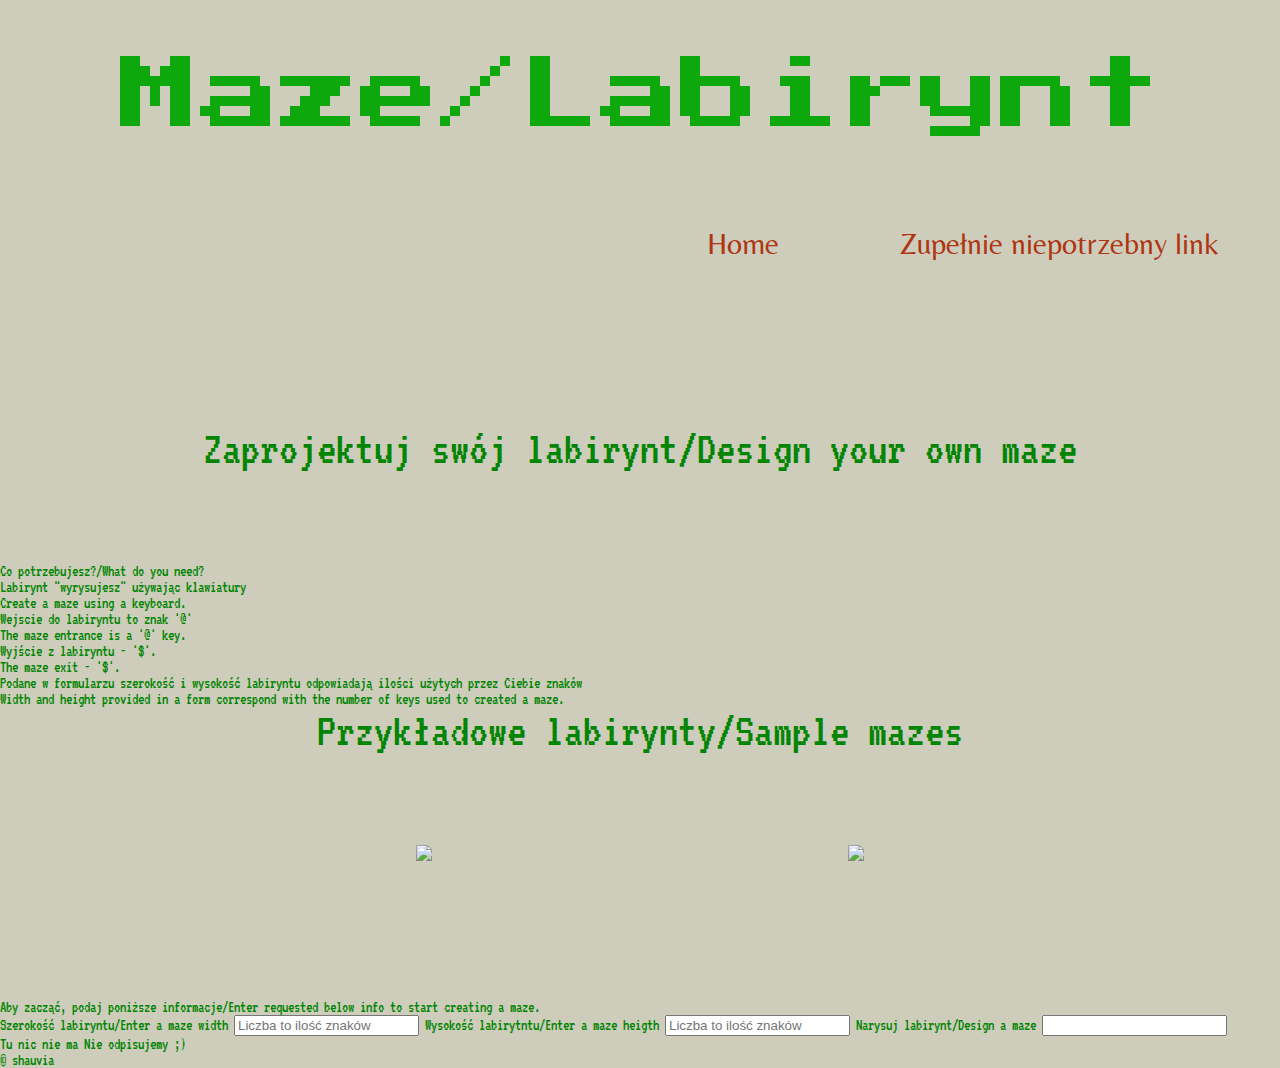
==== home.html @ 8622f055 "layout created" ====
<!DOCTYPE html>
<html>
  <head>
    <meta charset='utf-8'>
    <title>
      Maze/Labirynt
    </title>
    <link rel='stylesheet' href='reset.css'>
    <link rel='stylesheet' href='style.css'>
    <link href="https://fonts.googleapis.com/css2?family=Press+Start+2P&display=swap" rel="stylesheet">
    <link href="https://fonts.googleapis.com/css2?family=VT323&display=swap" rel="stylesheet">
    <!-- <link href="https://fonts.googleapis.com/css2?family=Nosifer&display=swap" rel="stylesheet"> -->
    <link href="https://fonts.googleapis.com/css2?family=Belleza&display=swap" rel="stylesheet">
  </head>
  <body>
    <header>
      <h1>Maze/Labirynt</h1>
      <nav>
        <ul>
          <li>Home</li>
          <a href='#address'><li>Zupełnie niepotrzebny link</li></a>
        </ul>
      </nav> 
    </header>
    <main>
      <h2>Zaprojektuj swój labirynt/Design your own maze</h2>
      <h3>Co potrzebujesz?/What do you need?</h3>
      <ul>
        <li>Labirynt "wyrysujesz" używając klawiatury</li>
        <li>Create a maze using a keyboard.</li>
        <li>Wejscie do labiryntu to znak '@'</li>
        <li>The maze entrance is a '@' key.</li>
        <li>Wyjście z labiryntu - '$'.</li>
        <li>The maze exit - '$'.</li>
        <li>Podane w formularzu szerokość i wysokość labiryntu odpowiadają ilości użytych przez Ciebie znaków</li>
        <li>Width and height provided in a form correspond with the number of keys used to created a maze. </li>
      </ul>
      <h2>Przykładowe labirynty/Sample mazes</h2>
      <section id='mazes'>
        <figure>
          <img src='pictures/labir1.jpg'>
        </figure>
        <figure>
          <img src='pictures/maze1.jpg'>
        </figure>
      </section>
      <form>
        <fieldset>
          <legend>Aby zacząć, podaj poniższe informacje/Enter requested below info to start creating a maze.</legend>
          <label>Szerokość labiryntu/Enter a maze width</label>
          <input type='text' name='width' placeholder='Liczba to ilość znaków'>
          <label>Wysokość labirytntu/Enter a maze heigth</label>
          <input type='text' name='height' placeholder='Liczba to ilość znaków'>

          <label>Narysuj labirynt/Design a maze</label>
          <input type='text' name='labir' >
        </fieldset>
      </form>
      <footer>
        <address id='address'>
          <p>Tu nic nie ma <a href="mailto:webmaster@example.com">Nie odpisujemy ;)</a></p>
        </address>
        <p>&copy; shauvia</p>
      </footer>  
    </main> 
  </body>
</html>
---- style.css ----
body{
  color: rgb(2, 133, 2);
  background-color: rgb(206, 205, 188);
  font-family: 'VT323', monospace;
}
h1 {
  color: rgb(12, 168, 12);
  font-family: 'Press Start 2P', cursive;
  font-size: 5em;
  margin: 0 0 7vh 0 ;
  padding-top: 0.7em;
  /* outline: 1px dashed rgb(255, 38, 0); */
  text-align: center;
}

nav > ul {
  display: flex;
  flex-direction: row;
  justify-content: flex-end;
  margin-bottom: 15vh;
  /* outline: 1px dashed rgb(255, 94, 0); */
}

nav li {
  color:rgb(175, 54, 18);
  font-size: 1.9em;
  font-family: 'Belleza', sans-serif;
  /* outline: 1px dashed blue; */
  padding: 1em 0 1em 0;
  margin: 0 2em 0 2em;

}

a:link {
  text-decoration: none;
  color: rgb(2, 133, 2);
}

a:visited {
  text-decoration: none;
  color: rgb(2, 133, 2);
}

#mazes {
  display: flex;
  flex-direction: row;
  justify-content: space-evenly;
  margin: 5vh auto 15vh auto;
}

h2 {
  text-align: center;
  margin-bottom: 10vh;
  font-size: 3em;
}
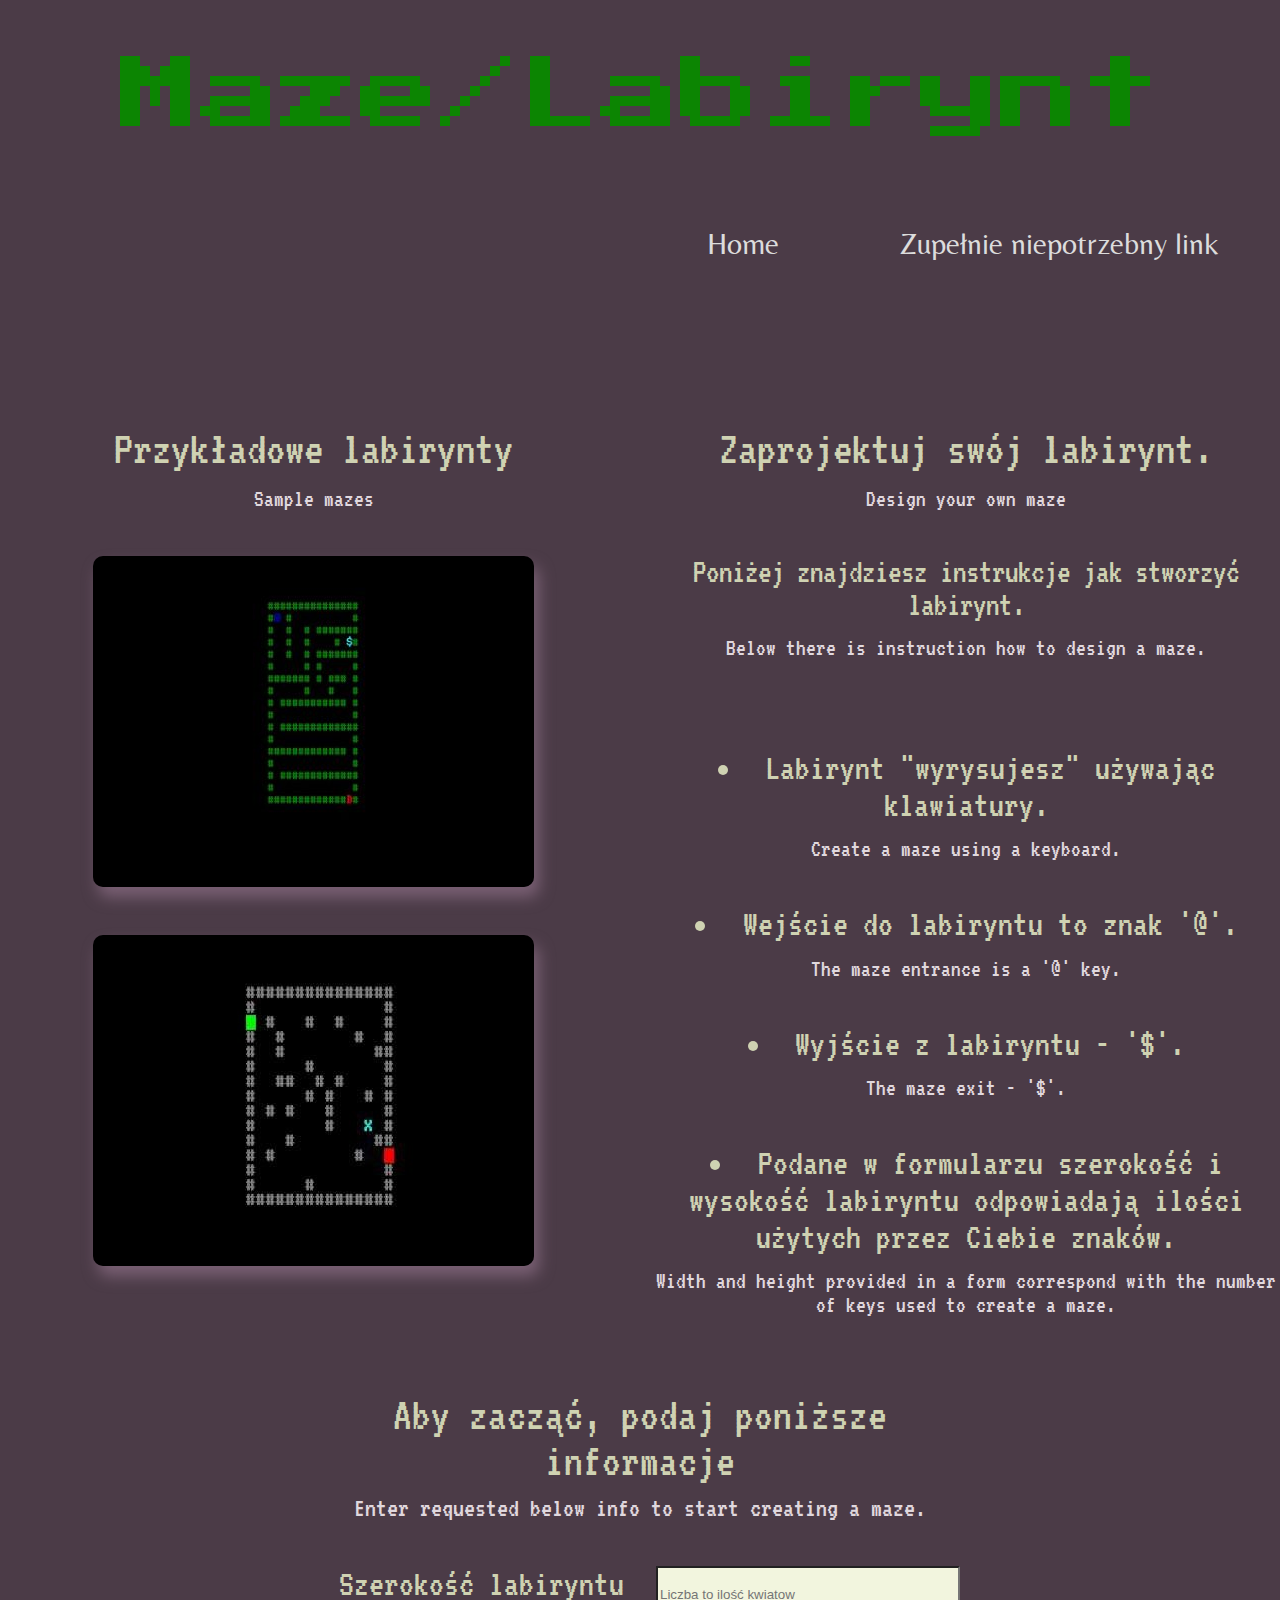
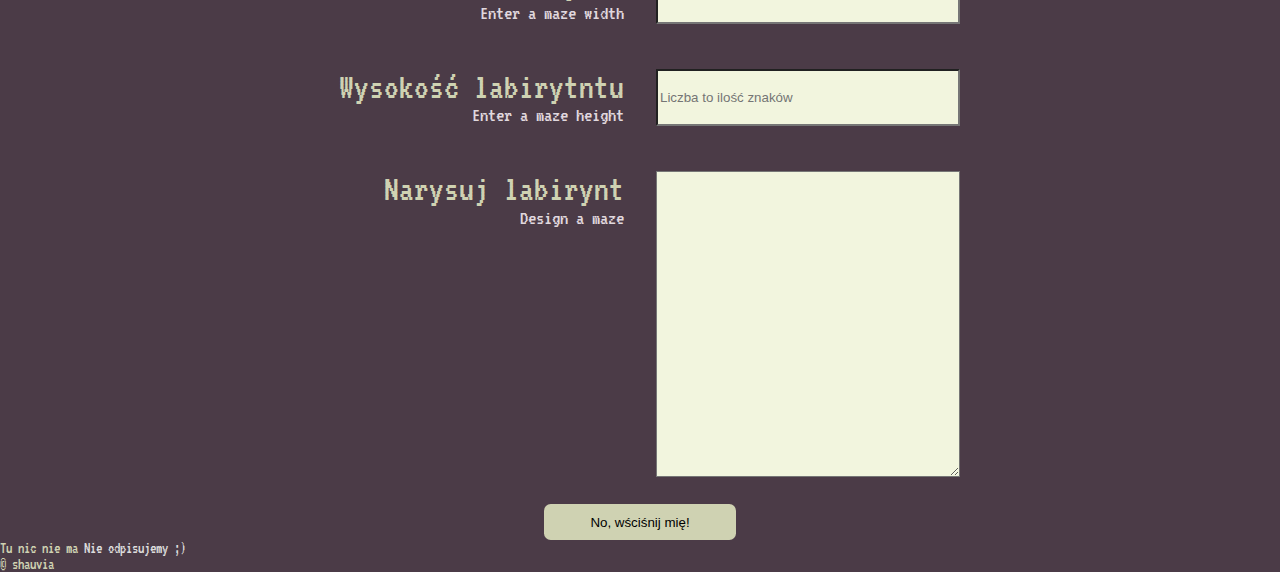
==== commit 3587fbe7: "website completed" ====
--- a/home.html
+++ b/home.html
@@ -23,38 +23,55 @@
       </nav> 
     </header>
     <main>
-      <h2>Zaprojektuj swój labirynt/Design your own maze</h2>
-      <h3>Co potrzebujesz?/What do you need?</h3>
-      <ul>
-        <li>Labirynt "wyrysujesz" używając klawiatury</li>
-        <li>Create a maze using a keyboard.</li>
-        <li>Wejscie do labiryntu to znak '@'</li>
-        <li>The maze entrance is a '@' key.</li>
-        <li>Wyjście z labiryntu - '$'.</li>
-        <li>The maze exit - '$'.</li>
-        <li>Podane w formularzu szerokość i wysokość labiryntu odpowiadają ilości użytych przez Ciebie znaków</li>
-        <li>Width and height provided in a form correspond with the number of keys used to created a maze. </li>
-      </ul>
-      <h2>Przykładowe labirynty/Sample mazes</h2>
-      <section id='mazes'>
-        <figure>
-          <img src='pictures/labir1.jpg'>
-        </figure>
-        <figure>
-          <img src='pictures/maze1.jpg'>
-        </figure>
-      </section>
+      <div class='instructions'>
+        <section id='mazes'>
+          <h2>Przykładowe labirynty</h2>
+          <h2 class='eng'>Sample mazes</h2>
+          <figure>
+            <img src='pictures/labir1.jpg'>
+          </figure>
+          <figure>
+            <img src='pictures/maze1.jpg'>
+          </figure>
+        </section>
+        <section id='youNeed'>
+            <h2>Zaprojektuj swój labirynt.</h2>
+            <h2 class='eng'>Design your own maze</h2>
+            <h3>Poniżej znajdziesz instrukcje jak stworzyć labirynt.</h3>
+            <h3 class='eng'>Below there is instruction how to design a maze.</h3>
+            <ul>
+              <li>Labirynt "wyrysujesz" używając klawiatury.</li>
+              <li class='liEng'>Create a maze using a keyboard.</li>
+              <li>Wejście do labiryntu to znak '@'.</li>
+              <li class='liEng'>The maze entrance is a '@' key.</li>
+              <li>Wyjście z labiryntu - '$'.</li>
+              <li class='liEng'>The maze exit - '$'.</li>
+              <li>Podane w formularzu szerokość i wysokość labiryntu odpowiadają ilości użytych przez Ciebie znaków.</li>
+              <li class='liEng'>Width and height provided in a form correspond with the number of keys used to create a maze.</li>
+            </ul>
+          </section>
+    </div>
       <form>
-        <fieldset>
-          <legend>Aby zacząć, podaj poniższe informacje/Enter requested below info to start creating a maze.</legend>
-          <label>Szerokość labiryntu/Enter a maze width</label>
-          <input type='text' name='width' placeholder='Liczba to ilość znaków'>
-          <label>Wysokość labirytntu/Enter a maze heigth</label>
-          <input type='text' name='height' placeholder='Liczba to ilość znaków'>
-
-          <label>Narysuj labirynt/Design a maze</label>
-          <input type='text' name='labir' >
-        </fieldset>
+          <legend>
+            <p>Aby zacząć, podaj poniższe informacje</p> 
+            <p>Enter requested below info to start creating a maze.</p>
+          </legend>
+          <label for='width'>
+            <p>Szerokość labiryntu</p> 
+            <p>Enter a maze width</p>
+            </label>
+          <input type='text' id='width' name='width' placeholder='Liczba to ilość kwiatow'>
+          <label for='height'>
+            <p>Wysokość labirytntu</p>
+            <p>Enter a maze height</p>
+          </label>
+          <input type='text' id='height' name='height' placeholder='Liczba to ilość znaków'>
+          <label for='labirynt'>
+            <p>Narysuj labirynt</p> 
+            <p>Design a maze</p>
+            </label>
+          <textarea id='labirynt' name='labirynt' rows='20' cols='40'></textarea>
+          <button type="submit">No, wściśnij mię!</button>
       </form>
       <footer>
         <address id='address'>
--- a/style.css
+++ b/style.css
@@ -1,16 +1,42 @@
-body{
-  color: rgb(2, 133, 2);
-  background-color: rgb(206, 205, 188);
+/* Colors:
+india green: rgb(12, 133, 2);
+Star Command Blue: rgb(34, 116, 165)
+Eggplant: rgb(75, 59, 71)
+Pale Spring Bud: rgb(207, 210, 178);
+Gainsboro: rgb(224, 216, 222);
+;
+
+*/
+body {
+  color: rgb(207 210 178);
+  background-color: rgb(75, 59, 71);
   font-family: 'VT323', monospace;
 }
+
 h1 {
-  color: rgb(12, 168, 12);
+  color: rgb(12, 133, 2);
   font-family: 'Press Start 2P', cursive;
   font-size: 5em;
-  margin: 0 0 7vh 0 ;
+  margin: 0 0 7vh 0;
   padding-top: 0.7em;
-  /* outline: 1px dashed rgb(255, 38, 0); */
-  text-align: center;
+  text-align: center;
+}
+
+h2 {
+  /* outline: 2px dashed rgb(255, 145, 0); */
+  width: 100%;
+
+  /* margin-bottom: 0.5vh; */
+  text-align: center;
+  font-size: 3em;
+}
+
+h3 {
+  width: 100%;
+  text-align: center;
+  font-size: 2.1em;
+
+  /* margin-bottom: 2vh; */
 }
 
 nav > ul {
@@ -18,39 +44,221 @@
   flex-direction: row;
   justify-content: flex-end;
   margin-bottom: 15vh;
-  /* outline: 1px dashed rgb(255, 94, 0); */
 }
 
 nav li {
-  color:rgb(175, 54, 18);
+  color: gainsboro;
   font-size: 1.9em;
   font-family: 'Belleza', sans-serif;
-  /* outline: 1px dashed blue; */
   padding: 1em 0 1em 0;
   margin: 0 2em 0 2em;
-
 }
 
 a:link {
   text-decoration: none;
-  color: rgb(2, 133, 2);
+  color: Gainsboro;
 }
 
 a:visited {
   text-decoration: none;
-  color: rgb(2, 133, 2);
+  color: rgb(224, 216, 222);
+}
+
+.eng {
+  width: 100%;
+  text-align: center;
+  font-size: 1.5em;
+  margin-bottom: 5vh;
+  margin-top: 1.5vh;
+  color: rgb(224, 216, 222);
+}
+
+.instructions {
+  display: grid;
+  grid-template-columns: 1fr 1fr;
+  column-gap: 2%;
+  grid-template-areas: 'header1 header2';
+}
+
+section#mazes {
+  grid-area: header1;
+}
+
+section#youNeed {
+  grid-area: header2;
 }
 
 #mazes {
   display: flex;
-  flex-direction: row;
-  justify-content: space-evenly;
-  margin: 5vh auto 15vh auto;
-}
-
-h2 {
-  text-align: center;
-  margin-bottom: 10vh;
+  flex-direction: column;
+  align-items: center;
+}
+
+#youNeed {
+  display: flex;
+  flex-direction: column;
+  align-items: center;
+  justify-content: space-between;
+}
+
+#youNeed > :nth-child(1) {
+  width: 100%;
+  text-align: center;
   font-size: 3em;
 }
 
+#youNeed > :nth-child(3) {
+  width: 100%;
+  text-align: center;
+}
+
+.liEng {
+  color: rgb(224, 216, 222);
+  font-size: 1.5em;
+  margin-bottom: 3vh;
+  margin-top: 1.5vh;
+  text-align: center;
+}
+
+#youNeed > ul :nth-child(odd) {
+  font-size: 2.3em;
+  margin: 5vh 2vh 1vh 2vh;
+  list-style-type: disc;
+  list-style-position: inside;
+  text-align: center;
+}
+
+img {
+  border-radius: 10px;
+  margin-bottom: 5vh;
+  box-shadow: 5px 10px 15px rgb(122, 96, 116);
+}
+
+form {
+  display: grid;
+  grid-template-columns: 1fr 1fr;
+  grid-template-rows: repeat(5, auto);
+  column-gap: 5%;
+  row-gap: 3vh;
+  grid-template-areas:
+    'descrip descrip '
+    'sher inputSher'
+    'wys inputWys'
+    'lab inputLab'
+    'butSub butSub';
+
+  /* justify-content: center; */
+  margin: 3em auto 0 auto;
+  width: 50%;
+
+  /* height: 70vh; */
+
+  /* outline: 2px dashed rgb(78, 236, 236); */
+}
+
+legend {
+  grid-area: descrip;
+  text-align: center;
+}
+
+legend :nth-child(1) {
+  font-size: 2.9em;
+}
+
+legend :nth-child(2) {
+  color: rgb(224, 216, 222);
+  font-size: 1.7em;
+  margin-top: 1vh;
+}
+
+label[for=width] {
+  grid-area: sher;
+  margin-top: 2vh;
+  text-align: right;
+}
+
+label[for=width] :nth-child(1) {
+  font-size: 2.3em;
+}
+
+label[for=width] :nth-child(2) {
+  color: rgb(224, 216, 222);
+  font-size: 1.3em;
+}
+
+#width {
+  grid-area: inputSher;
+  color: rgb(224, 216, 222);
+  margin-top: 2vh;
+
+  /* outline: 2px dashed rgb(78, 236, 78); */
+  background-color: rgb(242, 245, 222);
+}
+
+label[for=height] {
+  grid-area: wys;
+  text-align: right;
+  margin-top: 2vh;
+}
+
+label[for=height] :nth-child(1) {
+  font-size: 2.3em;
+}
+
+label[for=height] :nth-child(2) {
+  color: rgb(224, 216, 222);
+  font-size: 1.3em;
+}
+
+#height {
+  grid-area: inputWys;
+  margin-top: 2vh;
+
+  /* outline: 2px dashed rgb(236, 78, 139); */
+  background-color: rgb(242, 245, 222);
+}
+
+label[for=labirynt] {
+  margin-top: 2vh;
+  text-align: right;
+  grid-area: lab;
+
+  /* outline: 2px dashed rgb(236, 149, 78); */
+}
+
+#labirynt {
+  grid-area: inputLab;
+  background-color: rgb(242, 245, 222);
+  margin-top: 2vh;
+
+  /* outline: 2px dashed rgb(220, 236, 78); */
+}
+
+label[for=labirynt] :nth-child(1) {
+  font-size: 2.3em;
+}
+
+label[for=labirynt] :nth-child(2) {
+  color: rgb(224, 216, 222);
+  font-size: 1.3em;
+}
+
+button {
+  grid-area: butSub;
+  background-color: rgb(207, 210, 178);
+  border-radius: 0.5em;
+  border: none;
+  cursor: pointer;
+  width: 30%;
+  height: 4vh;
+  justify-self: center;
+  transition-duration: 0.4s;
+
+  /* outline: 2px dashed rgb(78, 236, 236); */
+}
+
+button:hover {
+  background-color: #4caf50;
+  color: white;
+}
+}
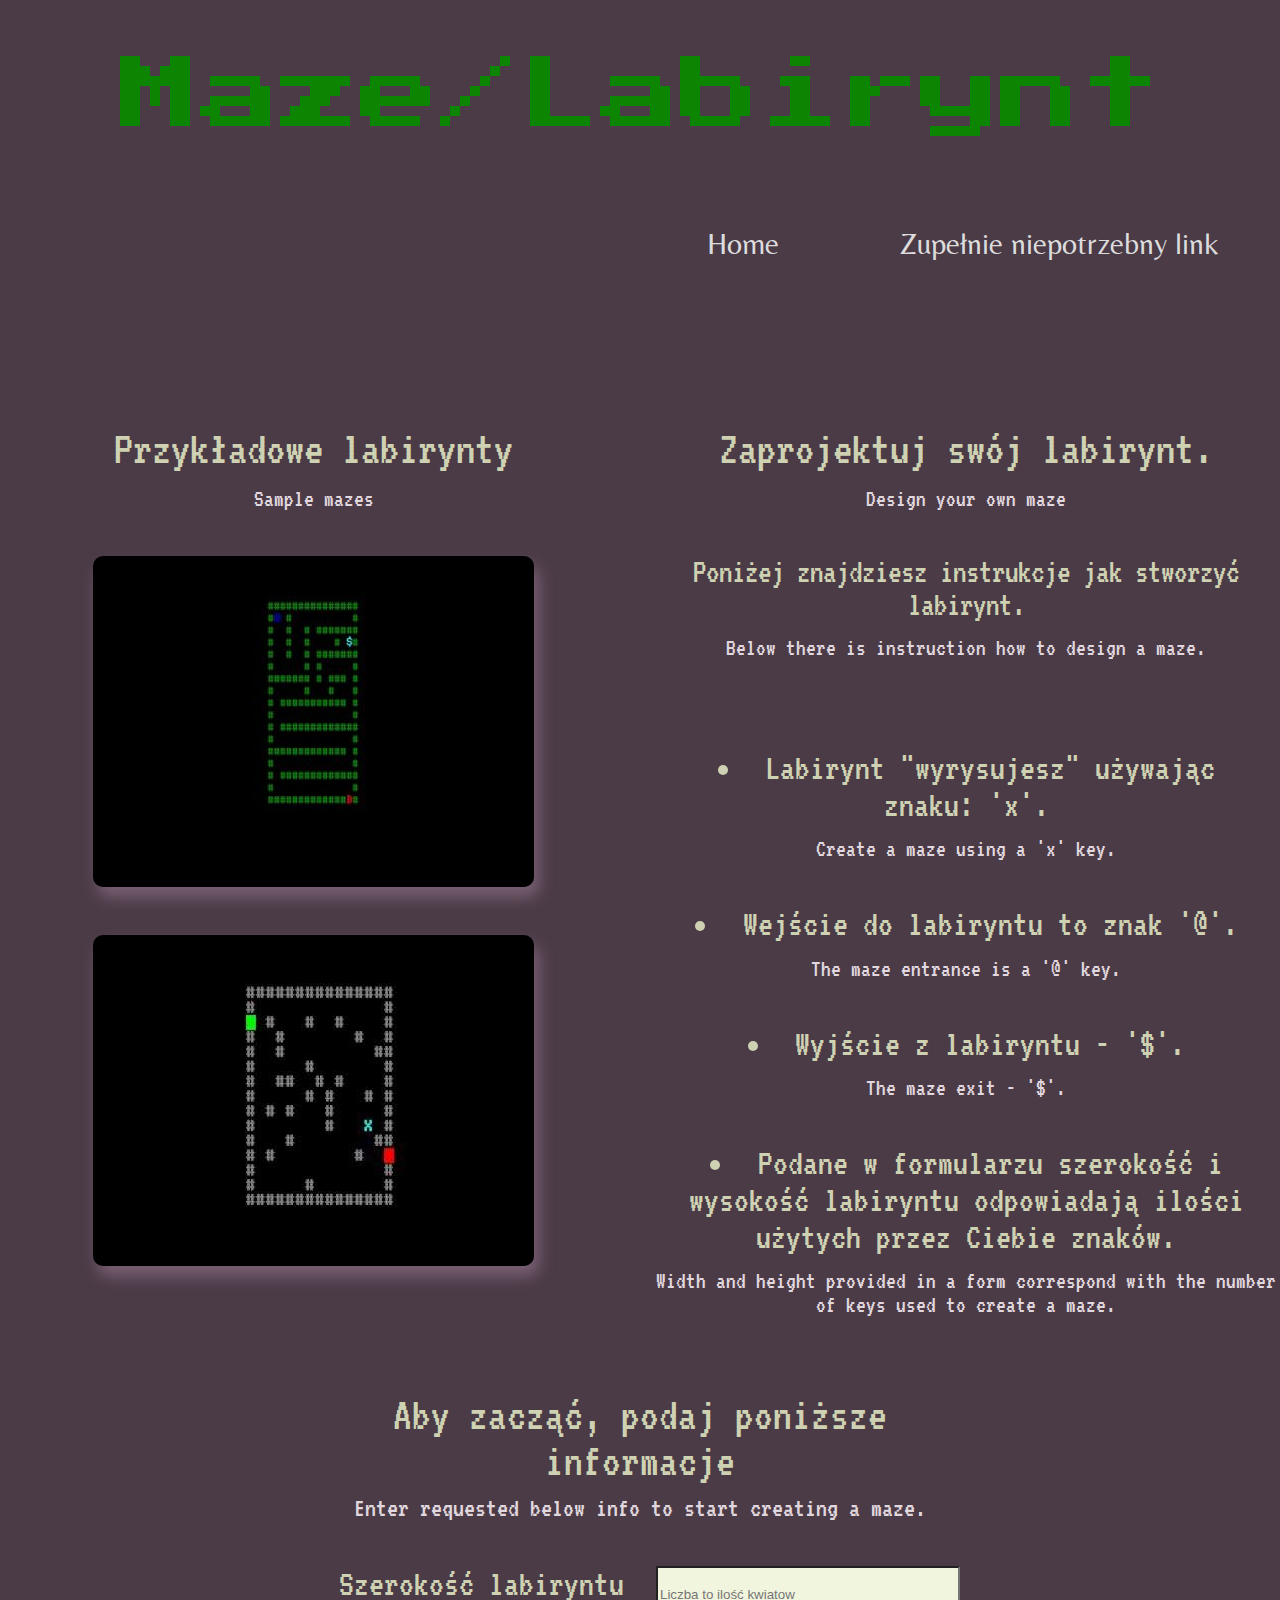
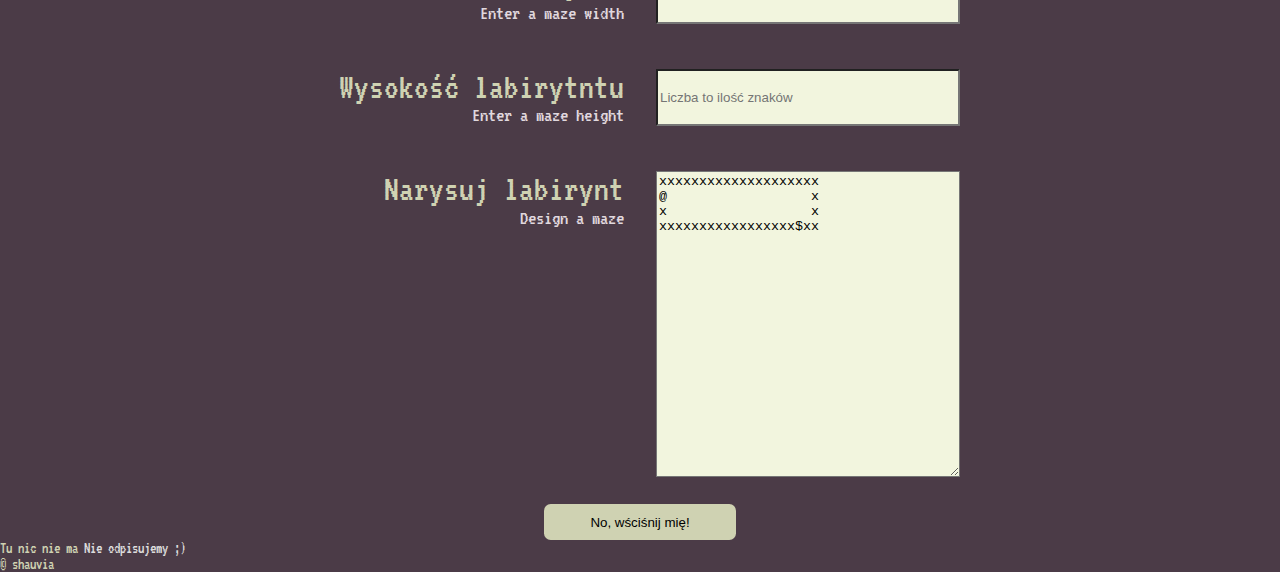
==== commit 170dd2e1: "takes user's input maze and returns graphic reprezentation of it" ====
--- a/home.html
+++ b/home.html
@@ -40,8 +40,8 @@
             <h3>Poniżej znajdziesz instrukcje jak stworzyć labirynt.</h3>
             <h3 class='eng'>Below there is instruction how to design a maze.</h3>
             <ul>
-              <li>Labirynt "wyrysujesz" używając klawiatury.</li>
-              <li class='liEng'>Create a maze using a keyboard.</li>
+              <li>Labirynt "wyrysujesz" używając znaku: 'x'.</li>
+              <li class='liEng'>Create a maze using a 'x' key.</li>
               <li>Wejście do labiryntu to znak '@'.</li>
               <li class='liEng'>The maze entrance is a '@' key.</li>
               <li>Wyjście z labiryntu - '$'.</li>
@@ -70,15 +70,20 @@
             <p>Narysuj labirynt</p> 
             <p>Design a maze</p>
             </label>
-          <textarea id='labirynt' name='labirynt' rows='20' cols='40'></textarea>
-          <button type="submit">No, wściśnij mię!</button>
+          <textarea id='labirynt' name='labirynt' rows='20' cols='40'>xxxxxxxxxxxxxxxxxxxx
+@                  x
+x                  x
+xxxxxxxxxxxxxxxxx$xx</textarea>
+            <button type="submit" id='submit' >No, wściśnij mię!</button>
       </form>
+      <table id='displayTable'></table>
       <footer>
         <address id='address'>
           <p>Tu nic nie ma <a href="mailto:webmaster@example.com">Nie odpisujemy ;)</a></p>
         </address>
         <p>&copy; shauvia</p>
       </footer>  
-    </main> 
+    </main>
+    <script src="app.js"></script> 
   </body>
 </html>--- a/style.css
+++ b/style.css
@@ -261,4 +261,46 @@
   background-color: #4caf50;
   color: white;
 }
-}
+
+/* Table */
+
+#displayTable {
+  /* border: 3px solid rgb(226, 20, 20); */
+  margin: 0 auto 0 auto;
+}
+
+.mazeWall {
+  width: 2.5vw;
+  height: 5vh;
+  background-color: /* rgb(255, 207, 86) */
+  rgb(0, 99, 93);
+
+  /* border: 3px solid rgb(7, 141, 7); */
+}
+
+.noWall {
+  width: 2.5vw;
+  height: 5vh;
+  background-color: rgb(134, 186, 144);
+}
+
+.enterMaze {
+  width: 2.5vw;
+  height: 5vh;
+  border: 2px solid rgb(255, 207, 86);
+
+  /* background-color: rgb(105, 20, 14); */
+}
+
+.exitMaze {
+  width: 2.5vw;
+  height: 5vh;
+  border: 2px solid rgb(211, 75, 21);
+}
+
+/* ochre: rgb(195, 111, 9);
+maize Crayola: rgb(255, 207, 86);
+Skobeloff rgb(0, 99, 93)
+Dark Sea Green: rgb(134, 186, 144);SkobeloffrgbDarkSeaGreen
+Xiketic rgb(23, 3, 18) */
+Blood Red rgb(105, 20, 14)
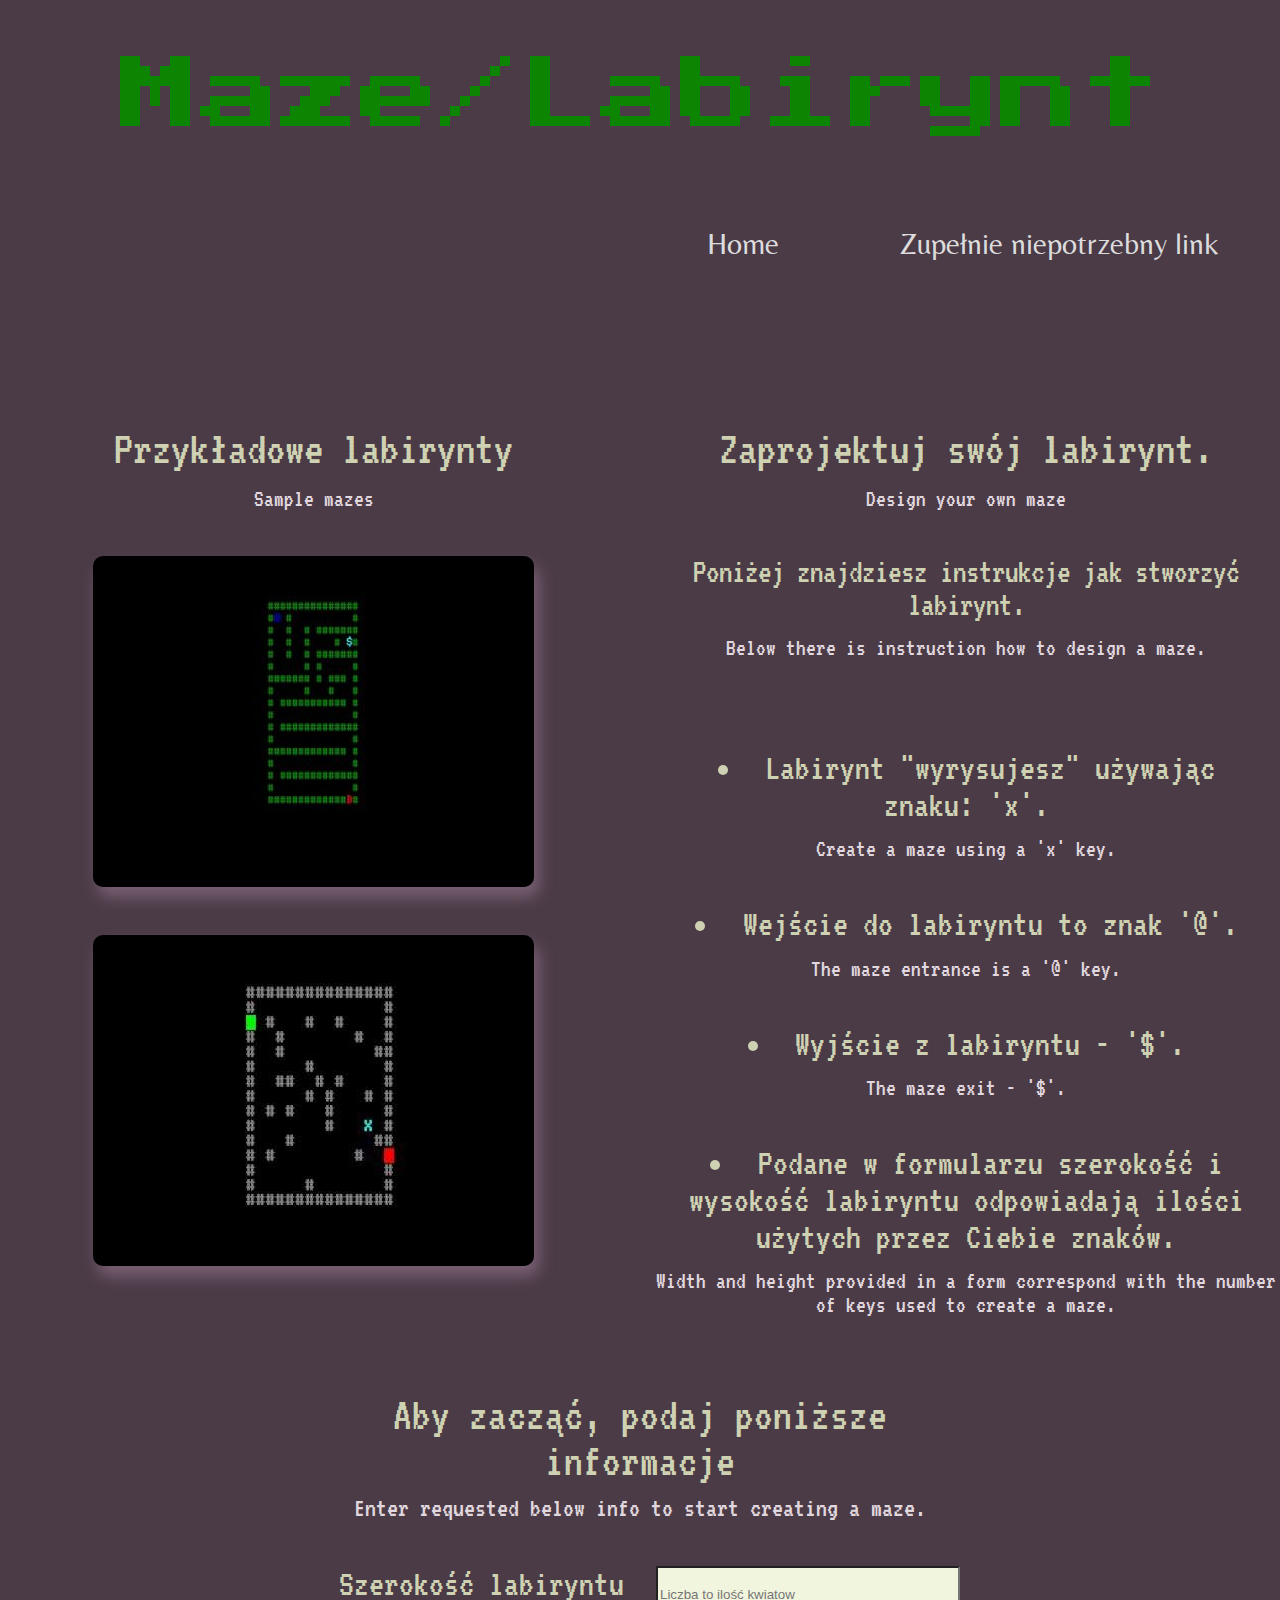
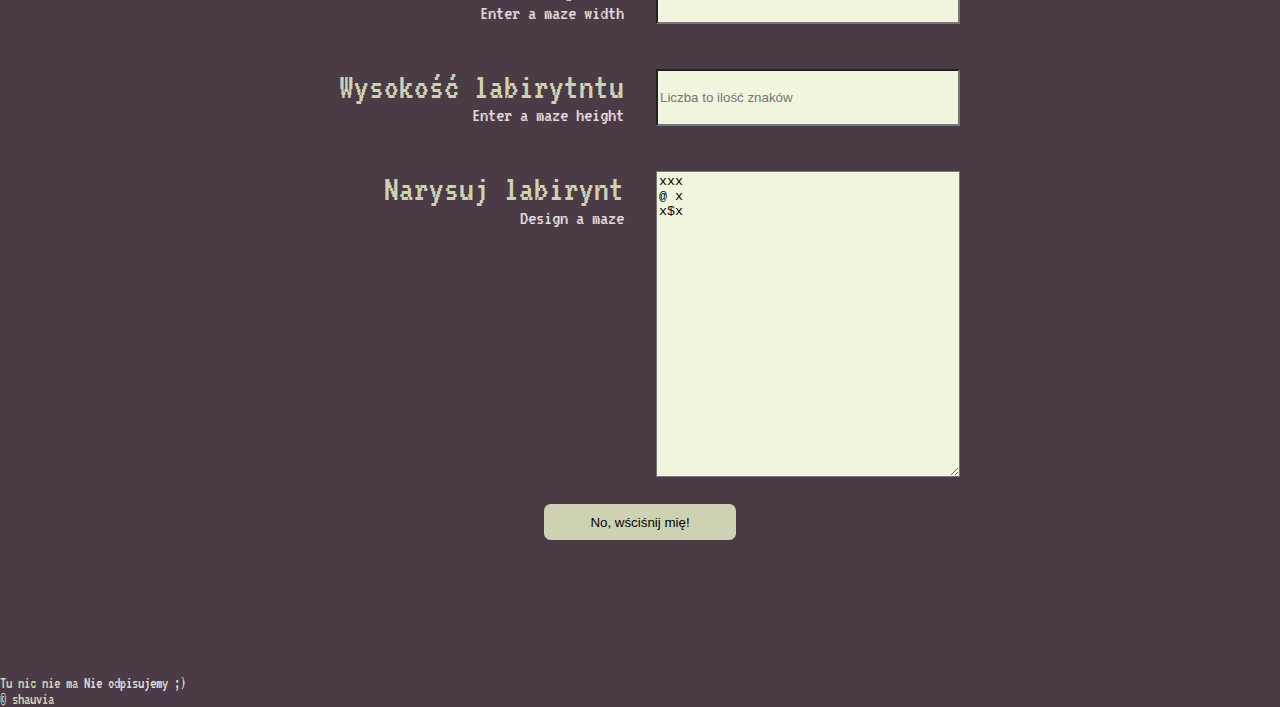
==== commit f51013bc: "input converted into 2-dimentional array and from that array data is taken to display the maze" ====
--- a/home.html
+++ b/home.html
@@ -70,10 +70,9 @@
             <p>Narysuj labirynt</p> 
             <p>Design a maze</p>
             </label>
-          <textarea id='labirynt' name='labirynt' rows='20' cols='40'>xxxxxxxxxxxxxxxxxxxx
-@                  x
-x                  x
-xxxxxxxxxxxxxxxxx$xx</textarea>
+          <textarea id='labirynt' name='labirynt' rows='20' cols='40'>xxx
+@ x
+x$x</textarea>
             <button type="submit" id='submit' >No, wściśnij mię!</button>
       </form>
       <table id='displayTable'></table>
--- a/style.css
+++ b/style.css
@@ -266,22 +266,21 @@
 
 #displayTable {
   /* border: 3px solid rgb(226, 20, 20); */
-  margin: 0 auto 0 auto;
+  margin: 15vh auto 0 auto;
 }
 
 .mazeWall {
   width: 2.5vw;
   height: 5vh;
-  background-color: /* rgb(255, 207, 86) */
-  rgb(0, 99, 93);
-
-  /* border: 3px solid rgb(7, 141, 7); */
+  background-color: rgb(0, 99, 93);
+  border: 1px solid  rgb(1, 114, 106);
 }
 
 .noWall {
   width: 2.5vw;
   height: 5vh;
   background-color: rgb(134, 186, 144);
+  border: 1px solid  rgb(129, 179, 139);
 }
 
 .enterMaze {
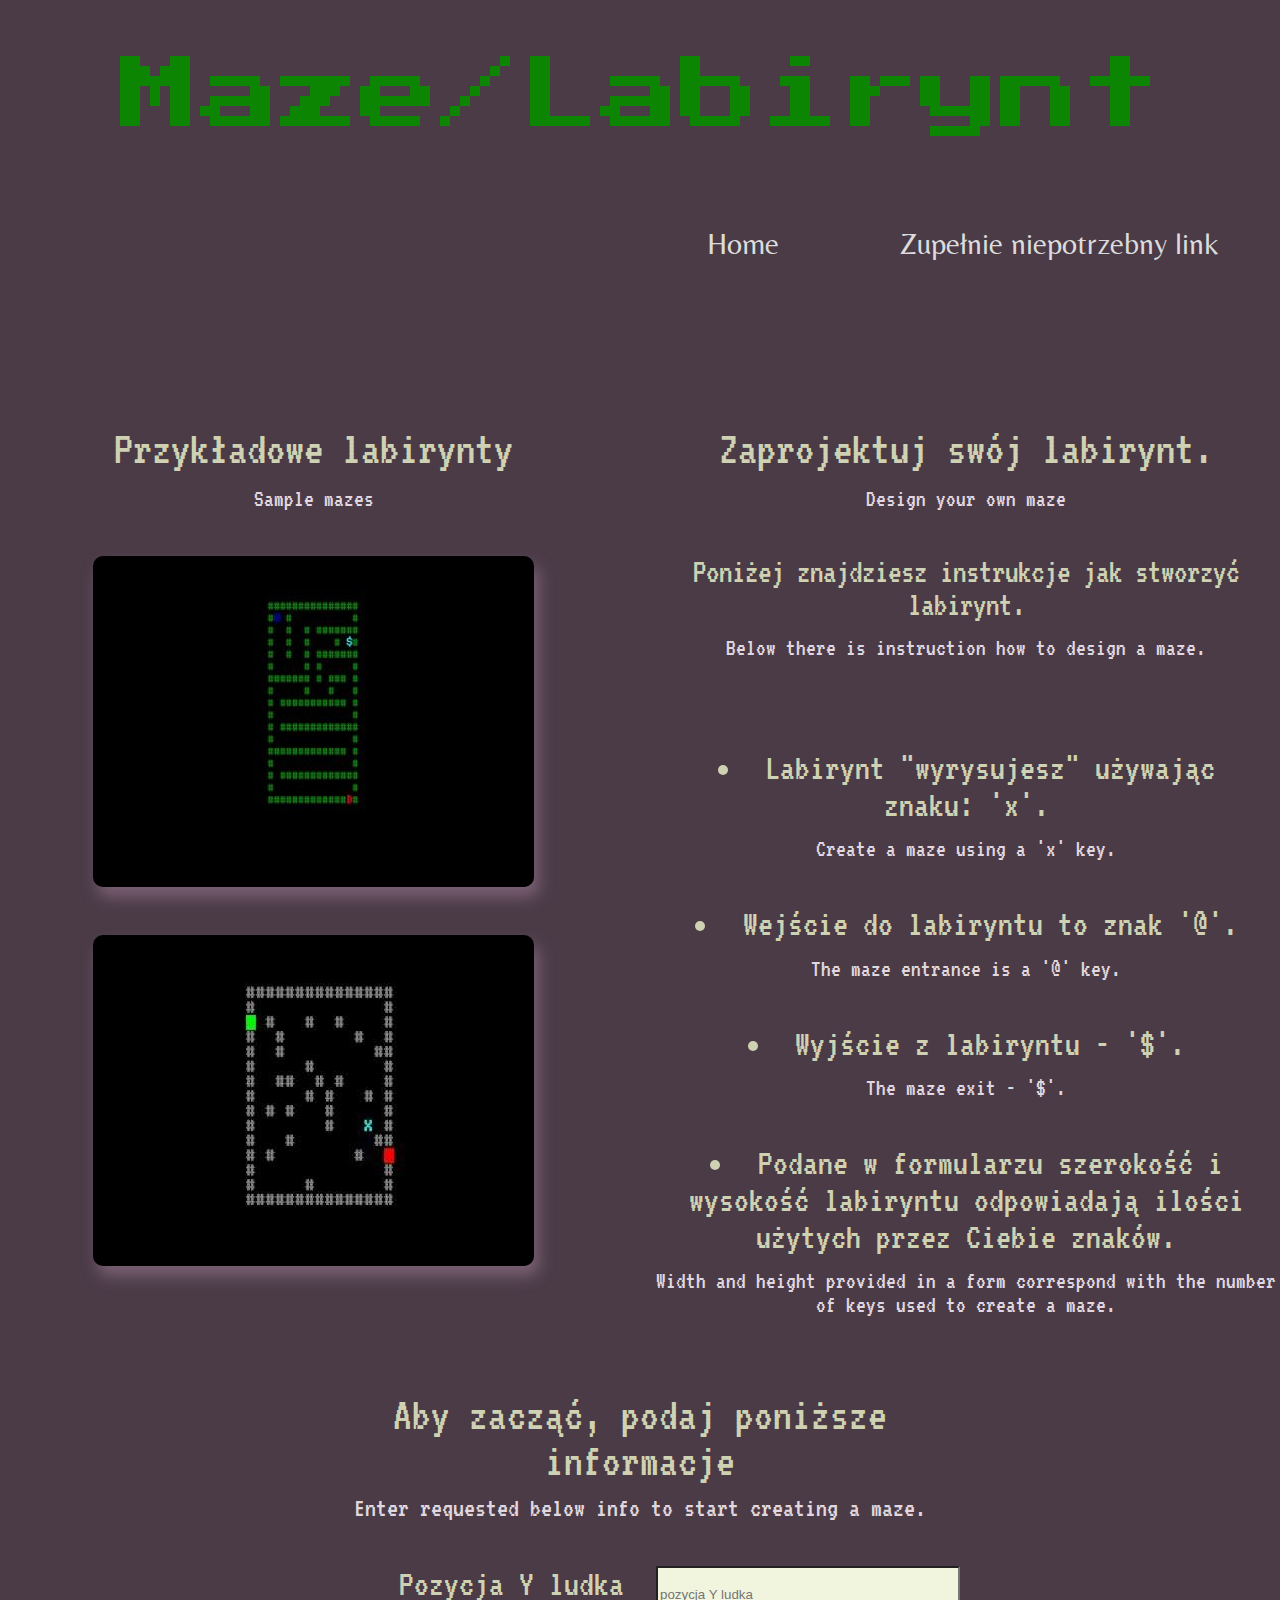
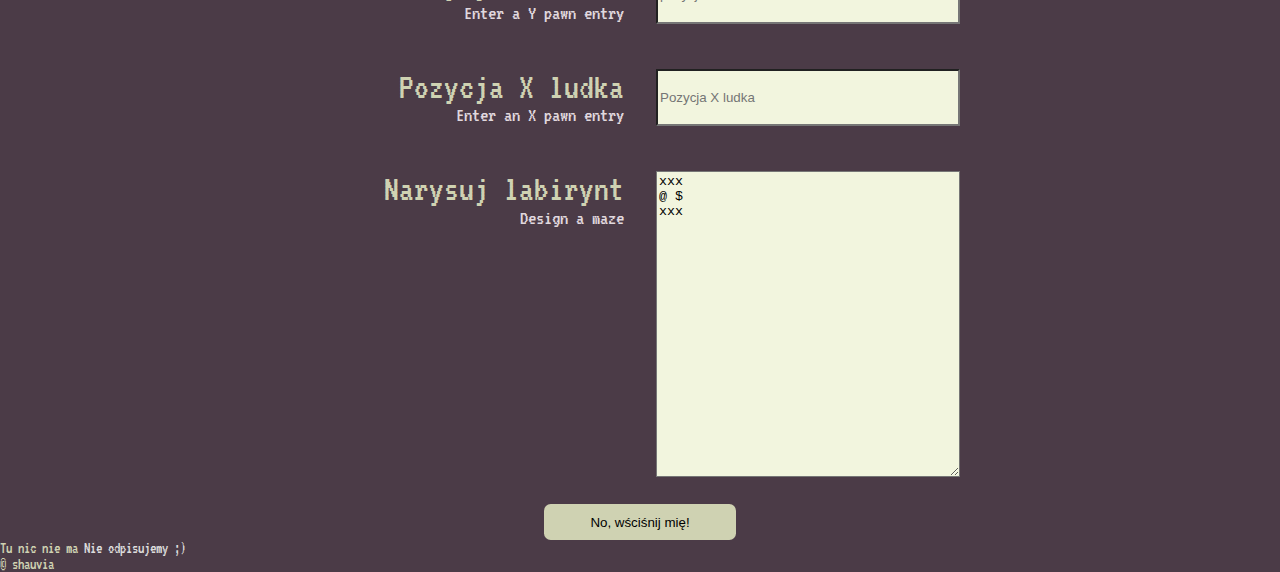
==== commit 66cb2f10: "user can move the pawn and cant go outside the maze or on the wall; valid css representation of user" ====
--- a/home.html
+++ b/home.html
@@ -51,31 +51,41 @@
             </ul>
           </section>
     </div>
-      <form>
+      <form id='formularz'>
           <legend>
             <p>Aby zacząć, podaj poniższe informacje</p> 
             <p>Enter requested below info to start creating a maze.</p>
           </legend>
           <label for='width'>
-            <p>Szerokość labiryntu</p> 
-            <p>Enter a maze width</p>
+            <p>Pozycja Y ludka</p> 
+            <p>Enter a Y pawn entry</p>
             </label>
-          <input type='text' id='width' name='width' placeholder='Liczba to ilość kwiatow'>
+          <input type='text' id='width' name='width' placeholder='pozycja Y ludka'>
           <label for='height'>
-            <p>Wysokość labirytntu</p>
-            <p>Enter a maze height</p>
+            <p>Pozycja X ludka</p>
+            <p>Enter an X pawn entry</p>
           </label>
-          <input type='text' id='height' name='height' placeholder='Liczba to ilość znaków'>
+          <input type='text' id='height' name='height' placeholder='Pozycja X ludka'>
           <label for='labirynt'>
             <p>Narysuj labirynt</p> 
             <p>Design a maze</p>
             </label>
           <textarea id='labirynt' name='labirynt' rows='20' cols='40'>xxx
-@ x
-x$x</textarea>
+@ $
+xxx</textarea>
             <button type="submit" id='submit' >No, wściśnij mię!</button>
       </form>
-      <table id='displayTable'></table>
+      <div class='tableArrs invisible'>
+        <div id='tablePlace'></div>
+        
+        <div class='arrows'>
+          <button id='left' class='arrBtn'>Lewo</button>
+          <button id='up' class='arrBtn'>Góra</button>
+          <button id='down' class='arrBtn'>Dół</button>
+          <button id='right' class='arrBtn'>Prawo</button>
+        </div>
+      </div>
+
       <footer>
         <address id='address'>
           <p>Tu nic nie ma <a href="mailto:webmaster@example.com">Nie odpisujemy ;)</a></p>
--- a/style.css
+++ b/style.css
@@ -243,7 +243,7 @@
   font-size: 1.3em;
 }
 
-button {
+form > button {
   grid-area: butSub;
   background-color: rgb(207, 210, 178);
   border-radius: 0.5em;
@@ -257,18 +257,13 @@
   /* outline: 2px dashed rgb(78, 236, 236); */
 }
 
-button:hover {
+form > button:hover {
   background-color: #4caf50;
   color: white;
 }
 
 /* Table */
 
-#displayTable {
-  /* border: 3px solid rgb(226, 20, 20); */
-  margin: 15vh auto 0 auto;
-}
-
 .mazeWall {
   width: 2.5vw;
   height: 5vh;
@@ -296,10 +291,79 @@
   height: 5vh;
   border: 2px solid rgb(211, 75, 21);
 }
+
+.arrows {
+  display: grid;
+  grid-template-columns: 1fr 1fr 1fr;
+  grid-template-rows: repeat(2, auto);
+  column-gap: 1%;
+  row-gap: 1%;
+  grid-template-areas:
+    'up up up'
+    'left down right';
+  width: 18vw;
+  height: 9em;
+}
+
+#left {
+  grid-area: left;
+}
+
+#right {
+  grid-area: right;
+}
+
+#up {
+  grid-area: up;
+  margin-bottom: 2vh;
+}
+
+#down {
+  grid-area: down;
+  margin: 0 1vw 0 1vw;
+}
+
+.arrBtn {
+  width: 5vw;
+  height: 5vh;
+  justify-self: center;
+  font-family: 'Press Start 2P', cursive;
+  color: rgb(179, 102, 8);
+  background-color: rgb(207, 210, 178);
+  text-align: center;
+  border-radius: 0.5em;
+  border: none;
+  cursor: pointer;
+  box-shadow: none;
+  font-size: 0.8em;
+}
+
+div.arrows > button:hover {
+  background-color: rgb(184, 187, 161);
+  color: white;
+}
+
+div.arrows {
+  margin-left: 10vw;
+}
+
+.tableArrs {
+  display: flex;
+  flex-direction: row;
+  margin-top: 15vh;
+  margin-bottom: 10vh;
+  justify-content: center;
+}
+
+.invisible {
+  display: none;
+}
+
 
 /* ochre: rgb(195, 111, 9);
 maize Crayola: rgb(255, 207, 86);
 Skobeloff rgb(0, 99, 93)
-Dark Sea Green: rgb(134, 186, 144);SkobeloffrgbDarkSeaGreen
+Dark Sea Green: rgb(134, 186, 144);
 Xiketic rgb(23, 3, 18) */
-Blood Red rgb(105, 20, 14)
+
+/* Blood Red rgb(105, 20, 14) */
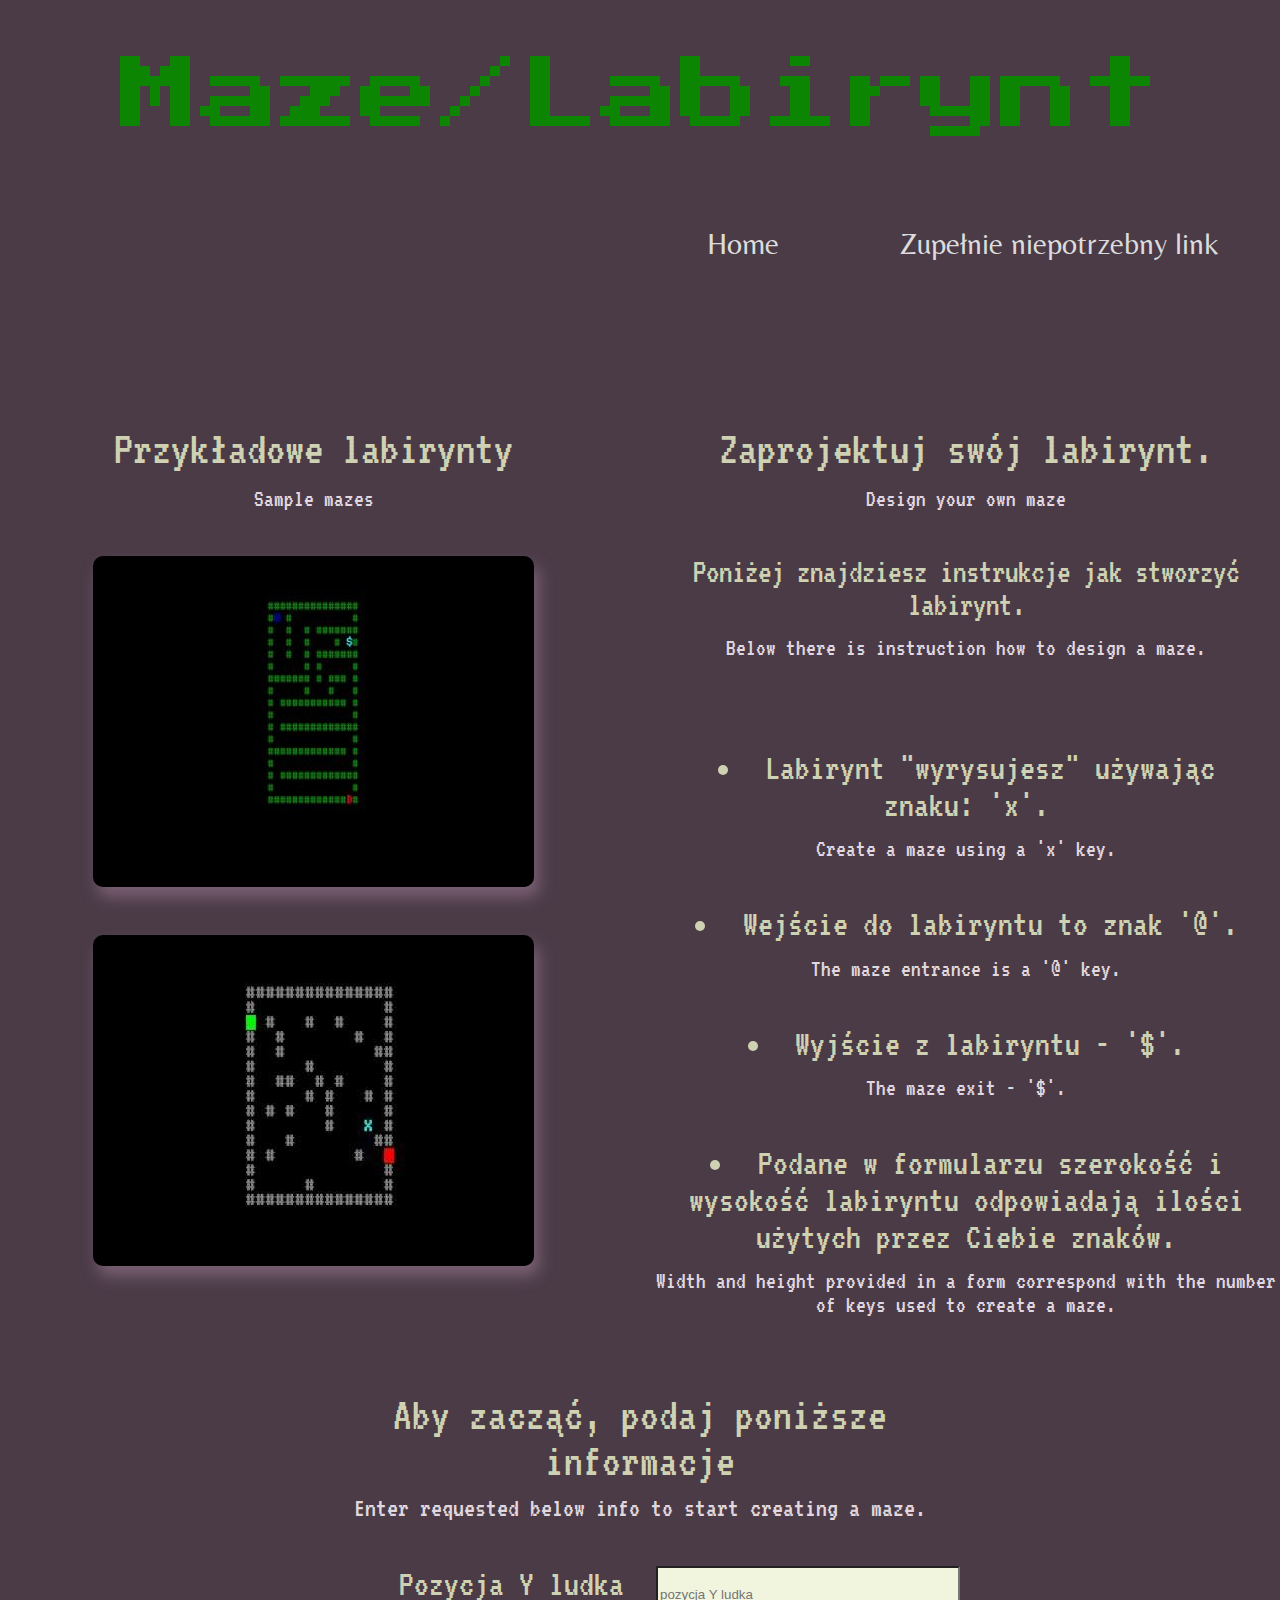
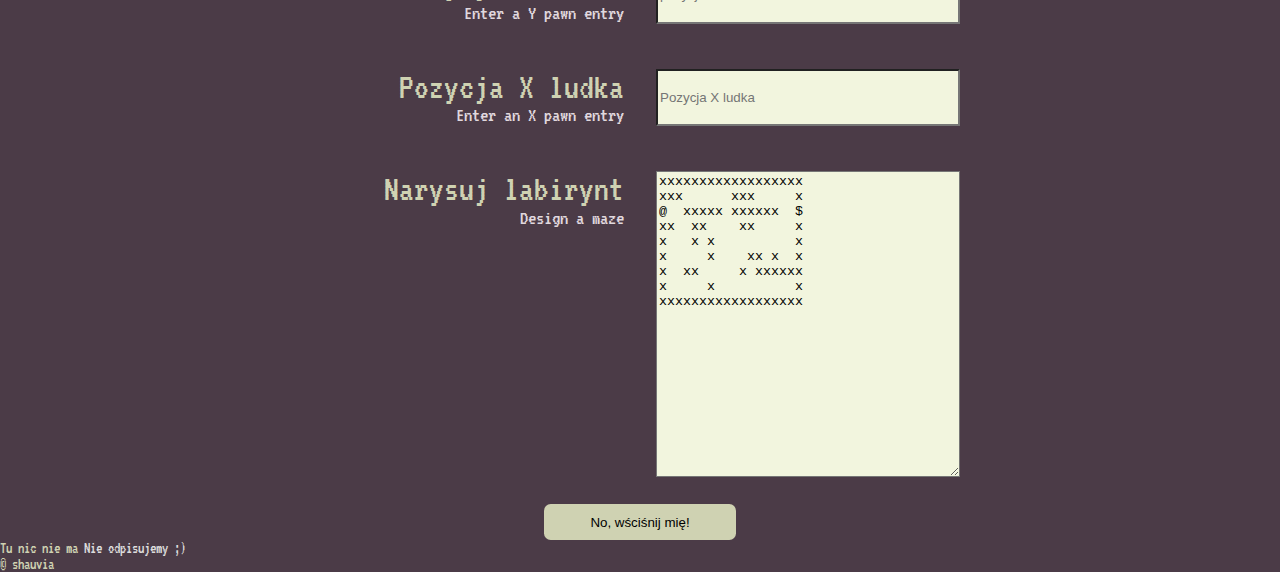
==== commit f31c00c3: "random walking works, user walking works, css, html works" ====
--- a/home.html
+++ b/home.html
@@ -70,9 +70,15 @@
             <p>Narysuj labirynt</p> 
             <p>Design a maze</p>
             </label>
-          <textarea id='labirynt' name='labirynt' rows='20' cols='40'>xxx
-@ $
-xxx</textarea>
+          <textarea id='labirynt' name='labirynt' rows='20' cols='40'>xxxxxxxxxxxxxxxxxx
+xxx      xxx     x
+@  xxxxx xxxxxx  $
+xx  xx    xx     x
+x   x x          x
+x     x    xx x  x
+x  xx     x xxxxxx
+x     x          x
+xxxxxxxxxxxxxxxxxx</textarea>
             <button type="submit" id='submit' >No, wściśnij mię!</button>
       </form>
       <div class='tableArrs invisible'>
@@ -83,6 +89,7 @@
           <button id='up' class='arrBtn'>Góra</button>
           <button id='down' class='arrBtn'>Dół</button>
           <button id='right' class='arrBtn'>Prawo</button>
+          <button id='random' class='arrBtn'>Losowy</button>
         </div>
       </div>
 
--- a/style.css
+++ b/style.css
@@ -295,12 +295,13 @@
 .arrows {
   display: grid;
   grid-template-columns: 1fr 1fr 1fr;
-  grid-template-rows: repeat(2, auto);
+  grid-template-rows: repeat(3, auto);
   column-gap: 1%;
   row-gap: 1%;
   grid-template-areas:
     'up up up'
-    'left down right';
+    'left down right'
+    'random random random';
   width: 18vw;
   height: 9em;
 }
@@ -323,8 +324,13 @@
   margin: 0 1vw 0 1vw;
 }
 
+#random {
+  grid-area: random;
+  margin-top: 2vh;
+}
+
 .arrBtn {
-  width: 5vw;
+  width: 8em;
   height: 5vh;
   justify-self: center;
   font-family: 'Press Start 2P', cursive;
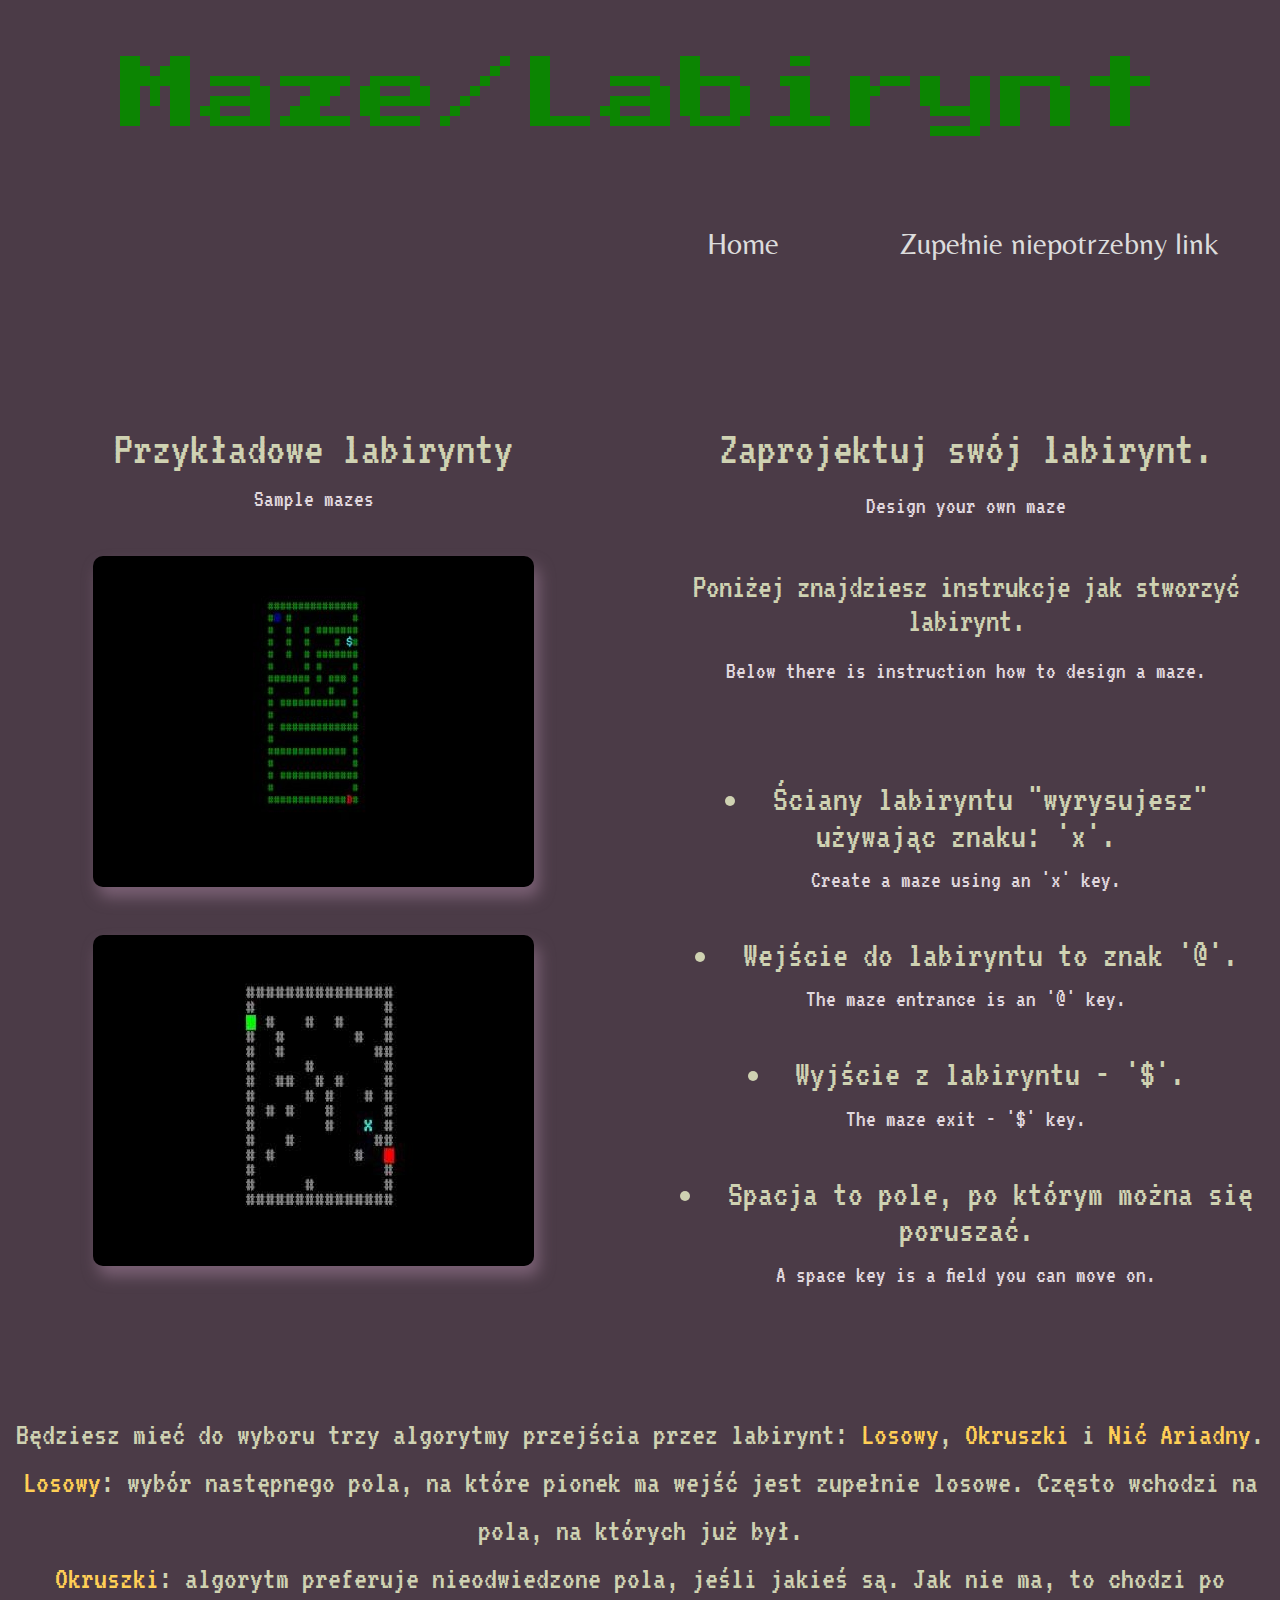
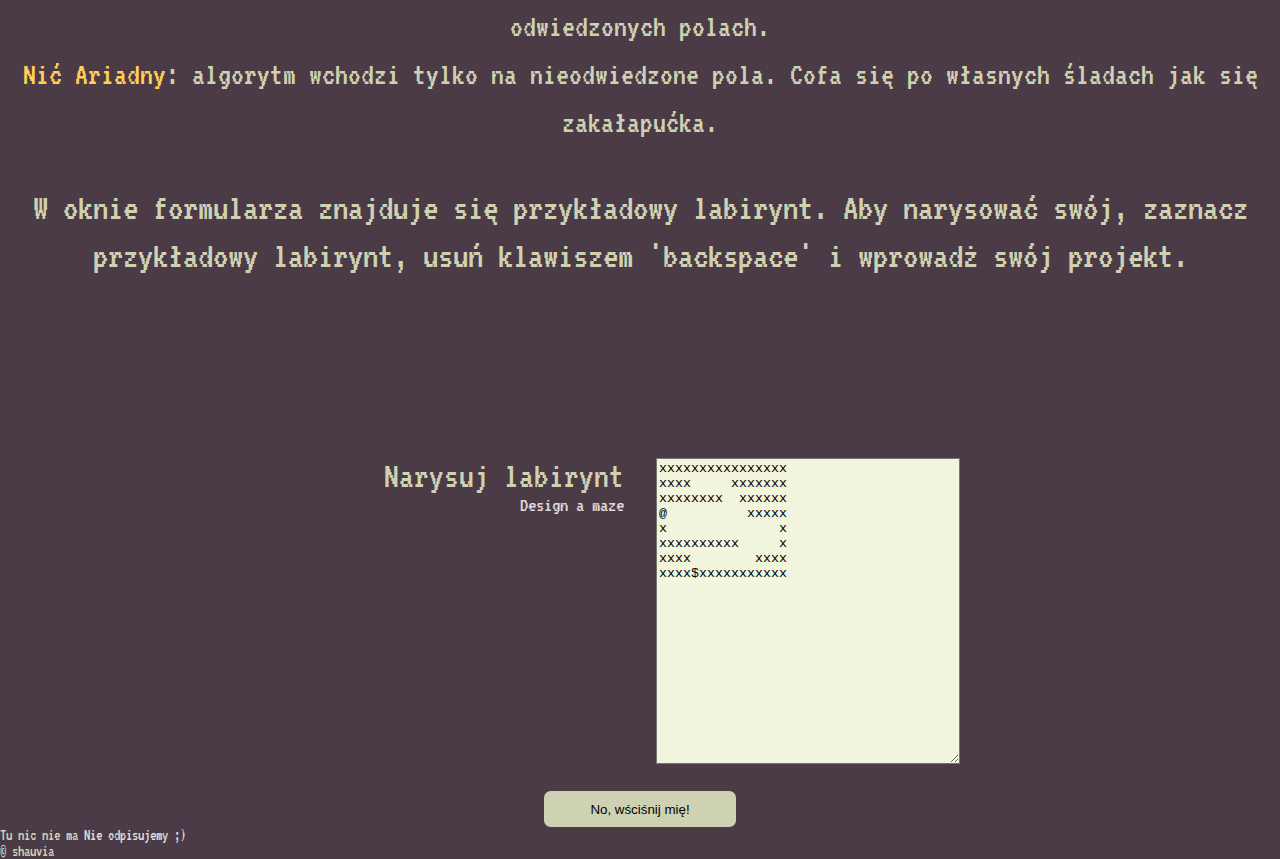
==== commit f7cdf5db: "all finished" ====
--- a/home.html
+++ b/home.html
@@ -40,45 +40,39 @@
             <h3>Poniżej znajdziesz instrukcje jak stworzyć labirynt.</h3>
             <h3 class='eng'>Below there is instruction how to design a maze.</h3>
             <ul>
-              <li>Labirynt "wyrysujesz" używając znaku: 'x'.</li>
-              <li class='liEng'>Create a maze using a 'x' key.</li>
+              <li>Ściany labiryntu "wyrysujesz" używając znaku: 'x'.</li>
+              <li class='liEng'>Create a maze using an 'x' key.</li>
               <li>Wejście do labiryntu to znak '@'.</li>
-              <li class='liEng'>The maze entrance is a '@' key.</li>
+              <li class='liEng'>The maze entrance is an '@' key.</li>
               <li>Wyjście z labiryntu - '$'.</li>
-              <li class='liEng'>The maze exit - '$'.</li>
-              <li>Podane w formularzu szerokość i wysokość labiryntu odpowiadają ilości użytych przez Ciebie znaków.</li>
-              <li class='liEng'>Width and height provided in a form correspond with the number of keys used to create a maze.</li>
+              <li class='liEng'>The maze exit - '$' key.</li>
+              <li>Spacja to pole, po którym można się poruszać.</li>
+              <li class='liEng'>A space key is a field you can move on.</li>
             </ul>
           </section>
     </div>
+    <div class='algorithmDescrip'>
+      <p>Będziesz mieć do wyboru trzy algorytmy przejścia przez labirynt: <em>Losowy</em>, <em>Okruszki</em> i <em>Nić Ariadny</em>.</p> 
+      <p><em>Losowy</em>: wybór następnego pola, na które pionek ma wejść jest zupełnie losowe. Często wchodzi na pola, na których już był.</p>
+      <p><em>Okruszki</em>: algorytm preferuje nieodwiedzone pola, jeśli jakieś są. Jak nie ma, to chodzi po odwiedzonych polach.</p>
+      <p><em>Nić Ariadny</em>: algorytm wchodzi tylko na nieodwiedzone pola. Cofa się po własnych śladach jak się zakałapućka.</p>
+      <p>W oknie formularza znajduje się przykładowy labirynt. Aby narysować swój, zaznacz przykładowy labirynt, usuń klawiszem 'backspace' i wprowadż swój projekt.</p>
+    </div>
+    
+    
       <form id='formularz'>
-          <legend>
-            <p>Aby zacząć, podaj poniższe informacje</p> 
-            <p>Enter requested below info to start creating a maze.</p>
-          </legend>
-          <label for='width'>
-            <p>Pozycja Y ludka</p> 
-            <p>Enter a Y pawn entry</p>
-            </label>
-          <input type='text' id='width' name='width' placeholder='pozycja Y ludka'>
-          <label for='height'>
-            <p>Pozycja X ludka</p>
-            <p>Enter an X pawn entry</p>
-          </label>
-          <input type='text' id='height' name='height' placeholder='Pozycja X ludka'>
-          <label for='labirynt'>
-            <p>Narysuj labirynt</p> 
-            <p>Design a maze</p>
-            </label>
-          <textarea id='labirynt' name='labirynt' rows='20' cols='40'>xxxxxxxxxxxxxxxxxx
-xxx      xxx     x
-@  xxxxx xxxxxx  $
-xx  xx    xx     x
-x   x x          x
-x     x    xx x  x
-x  xx     x xxxxxx
-x     x          x
-xxxxxxxxxxxxxxxxxx</textarea>
+        <label for='labirynt'>
+          <p>Narysuj labirynt</p> 
+          <p>Design a maze</p>
+        </label>
+        <textarea id='labirynt' name='labirynt' rows='20' cols='40'>xxxxxxxxxxxxxxxx
+xxxx     xxxxxxx
+xxxxxxxx  xxxxxx
+@          xxxxx
+x              x
+xxxxxxxxxx     x
+xxxx        xxxx
+xxxx$xxxxxxxxxxx</textarea>
             <button type="submit" id='submit' >No, wściśnij mię!</button>
       </form>
       <div class='tableArrs invisible'>
@@ -90,6 +84,9 @@
           <button id='down' class='arrBtn'>Dół</button>
           <button id='right' class='arrBtn'>Prawo</button>
           <button id='random' class='arrBtn'>Losowy</button>
+          <button id='crumbs' class='arrBtn'>Okruszki</button>
+          <button id='thread' class='arrBtn'>Nić Ariadny</button>
+          <button id='stop' class='arrBtn'>Stop</button>
         </div>
       </div>
 
--- a/style.css
+++ b/style.css
@@ -134,96 +134,61 @@
   box-shadow: 5px 10px 15px rgb(122, 96, 116);
 }
 
+.algorithmDescrip {
+  font-size: 2em;
+  margin-top: 3em;
+  text-align: center;
+  line-height: 150%;
+}
+
+.algorithmDescrip :nth-child(5) {
+  margin-top: 1em;
+  font-size: 1.2em;
+}
+
+em {
+  color: rgb(255, 207, 86);
+}
+
+/* ochre: rgb(195, 111, 9);
+maize Crayola: rgb(255, 207, 86)
+/* Dark Sea Green: rgb(134, 186, 144); */
+
+.pawnDog {
+  width: 1.5em;
+  height: 1.5em;
+  margin: 0;
+  box-shadow: none;
+  text-align: center;
+  padding: 0;
+}
+
+.visited {
+  background-image: url("pictures/star.png");
+  background-repeat: no-repeat;
+}
+
 form {
   display: grid;
   grid-template-columns: 1fr 1fr;
-  grid-template-rows: repeat(5, auto);
+  grid-template-rows: repeat(2, auto);
   column-gap: 5%;
   row-gap: 3vh;
   grid-template-areas:
-    'descrip descrip '
-    'sher inputSher'
-    'wys inputWys'
     'lab inputLab'
     'butSub butSub';
-
-  /* justify-content: center; */
-  margin: 3em auto 0 auto;
+  margin: 10em auto 0 auto;
   width: 50%;
-
-  /* height: 70vh; */
-
-  /* outline: 2px dashed rgb(78, 236, 236); */
-}
-
-legend {
-  grid-area: descrip;
-  text-align: center;
-}
-
-legend :nth-child(1) {
-  font-size: 2.9em;
-}
-
-legend :nth-child(2) {
-  color: rgb(224, 216, 222);
-  font-size: 1.7em;
-  margin-top: 1vh;
-}
-
-label[for=width] {
-  grid-area: sher;
-  margin-top: 2vh;
-  text-align: right;
-}
-
-label[for=width] :nth-child(1) {
-  font-size: 2.3em;
-}
-
-label[for=width] :nth-child(2) {
-  color: rgb(224, 216, 222);
-  font-size: 1.3em;
-}
-
-#width {
-  grid-area: inputSher;
-  color: rgb(224, 216, 222);
-  margin-top: 2vh;
-
-  /* outline: 2px dashed rgb(78, 236, 78); */
-  background-color: rgb(242, 245, 222);
-}
-
-label[for=height] {
-  grid-area: wys;
-  text-align: right;
-  margin-top: 2vh;
-}
-
-label[for=height] :nth-child(1) {
-  font-size: 2.3em;
-}
-
-label[for=height] :nth-child(2) {
-  color: rgb(224, 216, 222);
-  font-size: 1.3em;
-}
-
-#height {
-  grid-area: inputWys;
-  margin-top: 2vh;
-
-  /* outline: 2px dashed rgb(236, 78, 139); */
-  background-color: rgb(242, 245, 222);
-}
+}
+
+/* height: 70vh; */
+
+/* outline: 2px dashed rgb(78, 236, 236); */
 
 label[for=labirynt] {
   margin-top: 2vh;
   text-align: right;
   grid-area: lab;
-
-  /* outline: 2px dashed rgb(236, 149, 78); */
 }
 
 #labirynt {
@@ -263,32 +228,28 @@
 }
 
 /* Table */
+td {
+  min-width: 2em;
+  height: 2em;
+}
 
 .mazeWall {
-  width: 2.5vw;
-  height: 5vh;
   background-color: rgb(0, 99, 93);
   border: 1px solid  rgb(1, 114, 106);
 }
 
 .noWall {
-  width: 2.5vw;
-  height: 5vh;
   background-color: rgb(134, 186, 144);
   border: 1px solid  rgb(129, 179, 139);
 }
 
 .enterMaze {
-  width: 2.5vw;
-  height: 5vh;
   border: 2px solid rgb(255, 207, 86);
 
   /* background-color: rgb(105, 20, 14); */
 }
 
 .exitMaze {
-  width: 2.5vw;
-  height: 5vh;
   border: 2px solid rgb(211, 75, 21);
 }
 
@@ -301,7 +262,8 @@
   grid-template-areas:
     'up up up'
     'left down right'
-    'random random random';
+    'random crumbs thread'
+    'stop stop stop';
   width: 18vw;
   height: 9em;
 }
@@ -326,11 +288,26 @@
 
 #random {
   grid-area: random;
-  margin-top: 2vh;
+  margin-top: 6vh;
+}
+
+#crumbs {
+  grid-area: crumbs;
+  margin-top: 6vh;
+}
+
+#thread {
+  grid-area: thread;
+  margin-top: 6vh;
+}
+
+#stop {
+  grid-area: stop;
+  margin-top: 6vh;
 }
 
 .arrBtn {
-  width: 8em;
+  width: 10em;
   height: 5vh;
   justify-self: center;
   font-family: 'Press Start 2P', cursive;
@@ -373,3 +350,4 @@
 Xiketic rgb(23, 3, 18) */
 
 /* Blood Red rgb(105, 20, 14) */
+}
